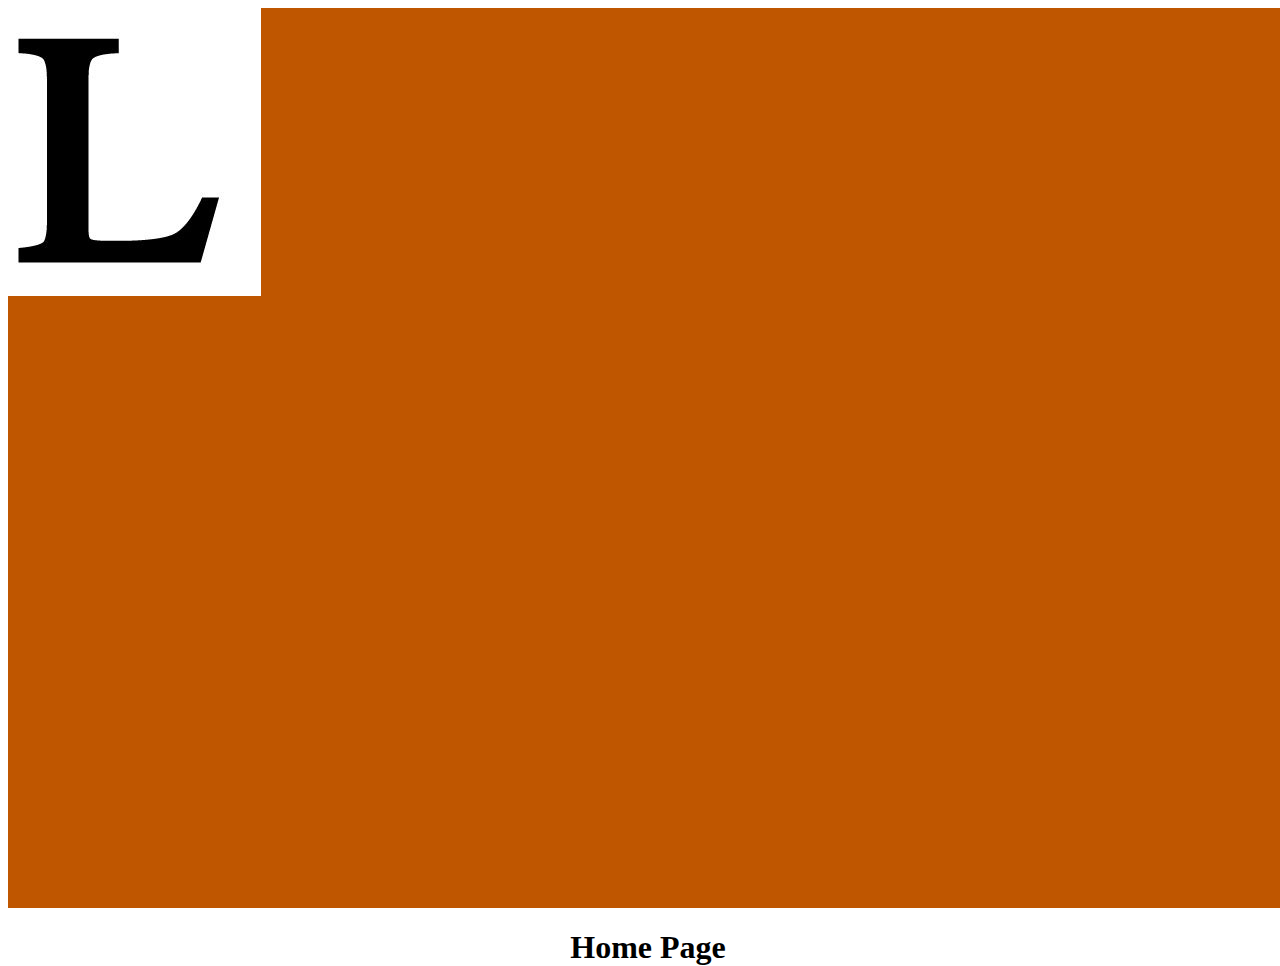
==== Bootstrap/index.html @ 0f0a0819 "begin van mijn Bootstrap" ====
<!doctype html>
<html lang="en" xmlns="http://www.w3.org/1999/html">
<head>
    <meta charset="UTF-8">
    <meta name="viewport"
          content="width=device-width, user-scalable=no, initial-scale=1.0, maximum-scale=1.0, minimum-scale=1.0">
    <meta http-equiv="X-UA-Compatible" content="ie=edge">
    <link href="https://cdn.jsdelivr.net/npm/bootstrap@5.2.3/dist/css/bootstrap.min.css" rel="stylesheet" integrity="sha384-rbsA2VBKQhggwzxH7pPCaAqO46MgnOM80zW1RWuH61DGLwZJEdK2Kadq2F9CUG65" crossorigin="anonymous">
    <title>Lander's Hobbie</title>

</head>
<body>
    <div class="row" style="height: 100vh; width:100vw;">
        <div class="col-md-1 "style="height: 100vh">
            <nav class="p-md-1 " style="background-color: #bf5600; height: 100vh">
                <a href= "index.html"> <img src="../Pictures/L.jpg" class="w-100" alt="Logo"></a>

            </nav>
        </div>
        <div class="col-md-11">
            <h1 class="p-md-3   " style="text-align: center">
                Home Page
            </h1>
        </div>
    </div>
</body>
</html>
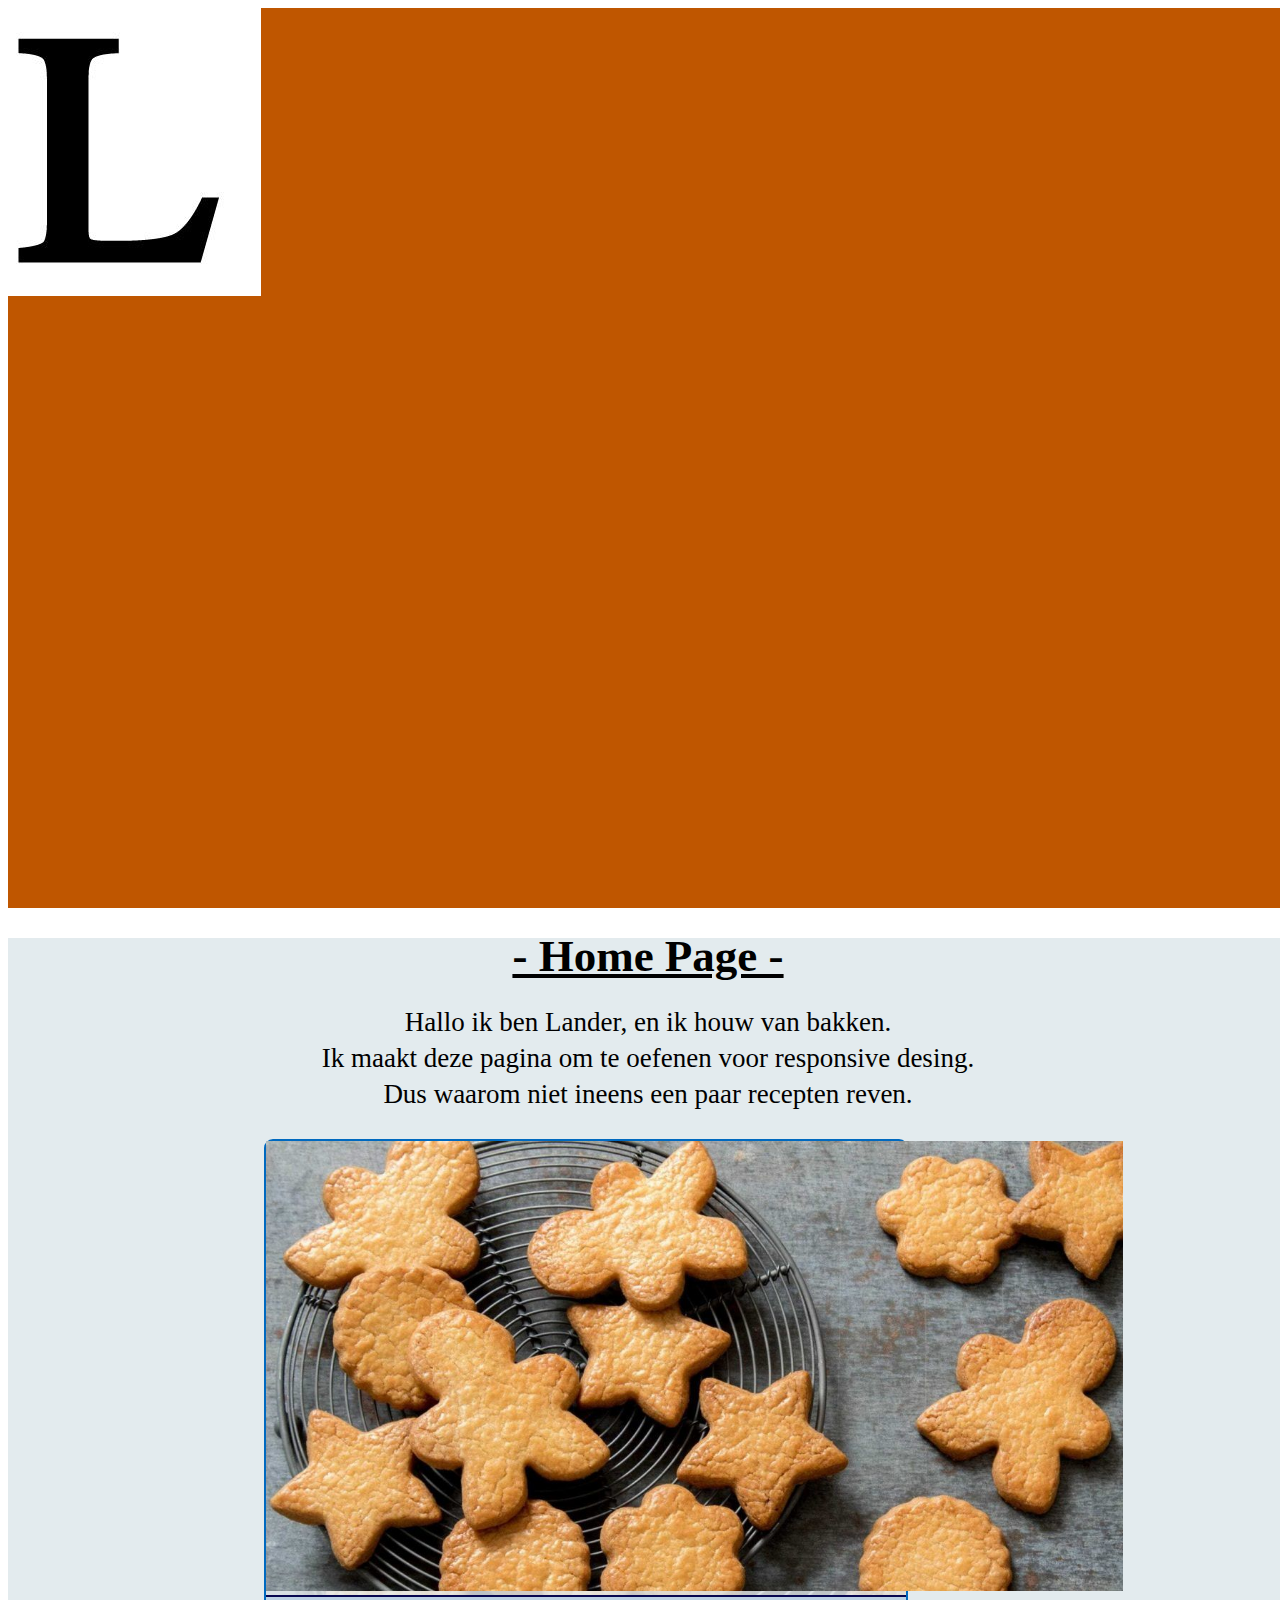
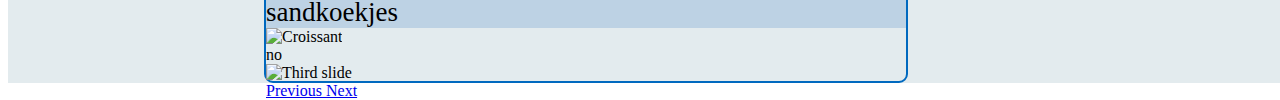
==== commit a1fba401: "coresurel adding en verdere design fijning" ====
--- a/Bootstrap/index.html
+++ b/Bootstrap/index.html
@@ -5,23 +5,71 @@
     <meta name="viewport"
           content="width=device-width, user-scalable=no, initial-scale=1.0, maximum-scale=1.0, minimum-scale=1.0">
     <meta http-equiv="X-UA-Compatible" content="ie=edge">
-    <link href="https://cdn.jsdelivr.net/npm/bootstrap@5.2.3/dist/css/bootstrap.min.css" rel="stylesheet" integrity="sha384-rbsA2VBKQhggwzxH7pPCaAqO46MgnOM80zW1RWuH61DGLwZJEdK2Kadq2F9CUG65" crossorigin="anonymous">
+    <link rel="stylesheet" href="https://cdn.jsdelivr.net/npm/bootstrap@5.2.3/dist/css/bootstrap.min.css" rel="stylesheet" integrity="sha384-rbsA2VBKQhggwzxH7pPCaAqO46MgnOM80zW1RWuH61DGLwZJEdK2Kadq2F9CUG65" crossorigin="anonymous">
+    <link rel="stylesheet" href="../Styles/BootstrapStyle.css" />
+
     <title>Lander's Hobbie</title>
 
 </head>
 <body>
-    <div class="row" style="height: 100vh; width:100vw;">
-        <div class="col-md-1 "style="height: 100vh">
+    <div class="row topRow">
+        <div class="col-md-1 ">
             <nav class="p-md-1 " style="background-color: #bf5600; height: 100vh">
                 <a href= "index.html"> <img src="../Pictures/L.jpg" class="w-100" alt="Logo"></a>
 
             </nav>
         </div>
-        <div class="col-md-11">
-            <h1 class="p-md-3   " style="text-align: center">
-                Home Page
+        <div class="col-md-11 mainBackGround">
+            <h1 class="p-md-3 mainTextStyle" style=" ">
+                - Home Page -
             </h1>
+
+            <p class="mainTextStyle">
+                Hallo ik ben Lander, en ik houw van bakken. </br>
+                Ik maakt deze pagina om te oefenen voor responsive desing.</br>
+                Dus waarom niet ineens een paar recepten reven.
+            </p>
+
+            <div id="carouselExampleControls" class="carousel carouselVisuals slide" data-ride="carousel">
+                <div class="carousel-inner">
+                    <div class="carousel-item active">
+                        <div class="card" style="width: 100%; height: 100%;background-image: url('../Pictures/sandKoekje.jpg')">
+                            <div style="background-color: #e3ebeed3">
+                                <div class="card-image-top">
+                                    <img src="../Pictures/sandKoekje.jpg" class="carouselImage rounded mx-auto d-block" alt="sandkoekjes">
+                                </div>
+                                <div class="card-body carouselText">
+                                    sandkoekjes
+                                </div>
+                            </div>
+                        </div>
+                    </div>
+                    <div class="carousel-item">
+                        <div class="card-image-top ">
+                            <img src="../Pictures/croissant.jpgjpg" class="carouselImage rounded mx-auto" alt="Croissant">
+                        </div>
+                        <div class="card-body">
+                            no
+                        </div>
+                    </div>
+                    <div class="carousel-item">
+                        <img class="d-block w-100" src="..." alt="Third slide">
+                    </div>
+                </div>
+                <a class="carousel-control-prev" href="#carouselExampleControls" role="button" data-slide="prev">
+                    <span class="carousel-control-prev-icon" aria-hidden="true"></span>
+                    <span class="sr-only">Previous</span>
+                </a>
+                <a class="carousel-control-next" href="#carouselExampleControls" role="button" data-slide="next">
+                    <span class="carousel-control-next-icon" aria-hidden="true"></span>
+                    <span class="sr-only">Next</span>
+                </a>
+            </div>
         </div>
     </div>
+
+    <!-- JavaScript Bundle with Popper -->
+    <script src="https://cdn.jsdelivr.net/npm/bootstrap@5.2.3/dist/js/bootstrap.bundle.min.js" integrity="sha384-kenU1KFdBIe4zVF0s0G1M5b4hcpxyD9F7jL+jjXkk+Q2h455rYXK/7HAuoJl+0I4" crossorigin="anonymous"></script>
+
 </body>
 </html>--- a/Styles/BootstrapStyle.css
+++ b/Styles/BootstrapStyle.css
@@ -0,0 +1,68 @@
+html{
+
+}
+
+h1{
+    text-decoration-line:underline;
+    font-size: 5vh;
+    line-height: 4vh;
+}
+p{
+    font-size: 3vh;
+    line-height: 4vh;
+}
+
+.topRow{
+    min-height: 100vh;
+    width:100vw;
+}
+
+.BackGroundColorOrange{
+    background: #bf5600;
+}
+.BackGroundColorBlue{
+    background: #0069bf;
+}
+
+.mainBackGround{
+    background: #e3ebee;
+}
+
+.BackGroundColorGreen{
+
+}
+.BackGroundColorRed{
+
+}
+
+.carouselVisuals{
+    width: 50vw;
+    max-height: 60vh;
+    margin-left: 20vw;
+
+    border-style: solid;
+    border-color: #0069bf;
+    border-width: 0.3vh;
+    border-radius: 1vh;
+}
+.carouselImage{
+    max-height: 50vh;
+
+}
+
+.carouselText{
+
+    font-size: 3vh;
+
+    background: #bdd2e4;
+
+    border-style: solid;
+    border-color: #070750;
+    border-width: 0.3vh 0vh 0vh 0vh;
+}
+
+.mainTextStyle{
+    text-align: center;
+
+}
+
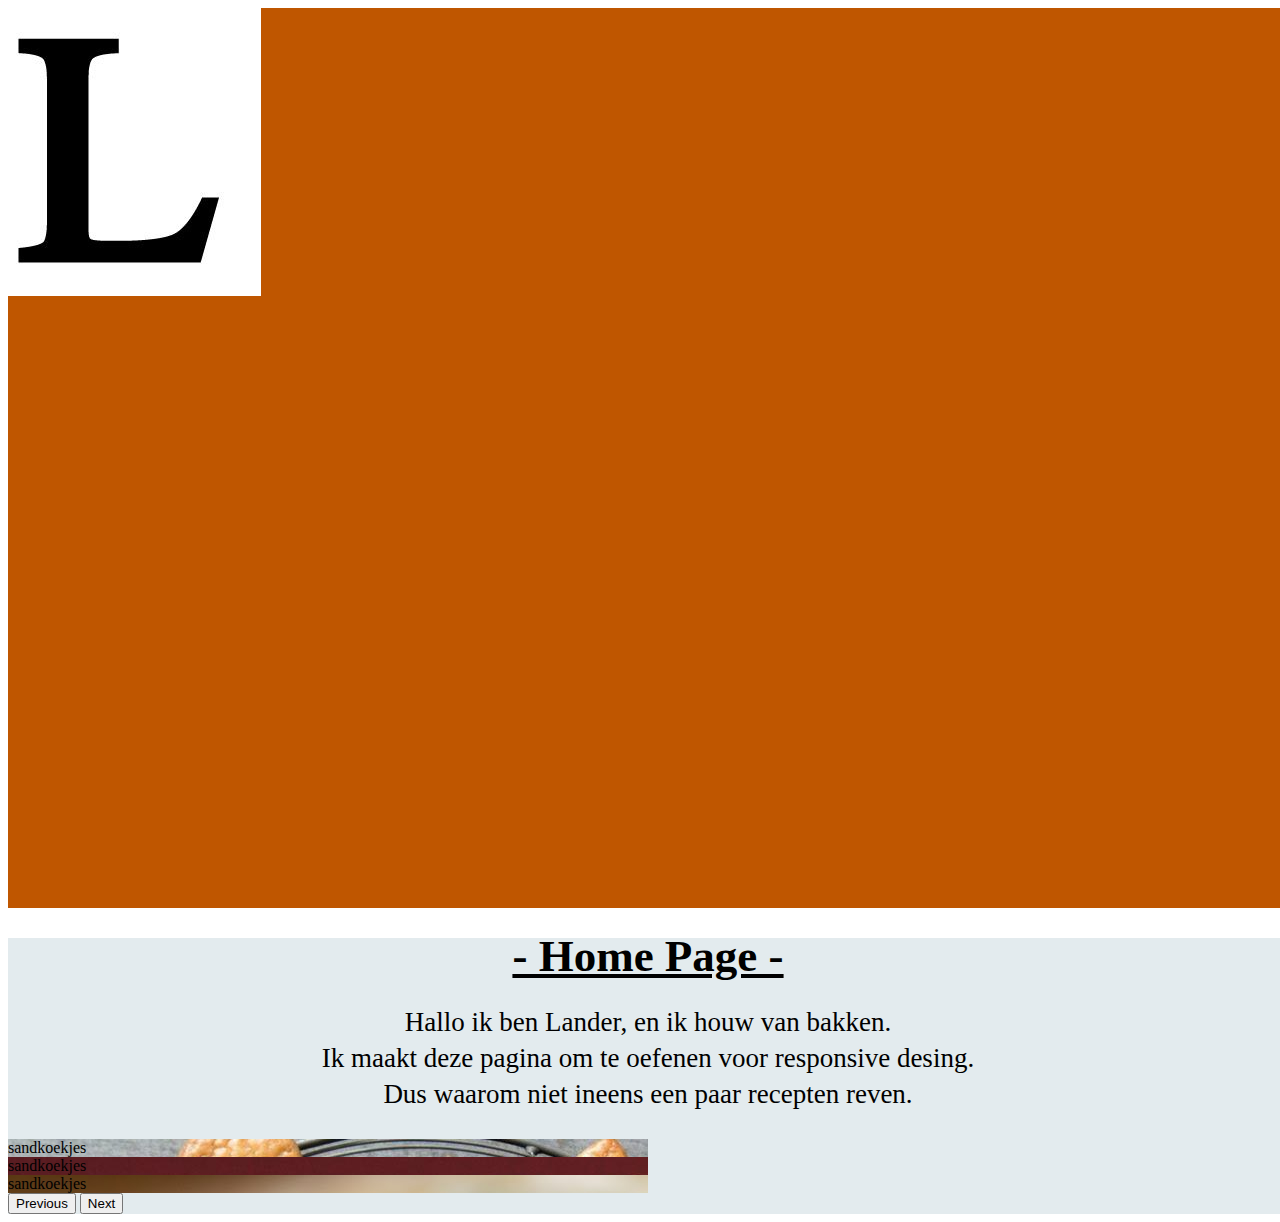
==== commit 9cd37b23: "Bootstrap deed alleen maar klote" ====
--- a/Bootstrap/index.html
+++ b/Bootstrap/index.html
@@ -1,75 +1,72 @@
 <!doctype html>
-<html lang="en" xmlns="http://www.w3.org/1999/html">
-<head>
-    <meta charset="UTF-8">
-    <meta name="viewport"
-          content="width=device-width, user-scalable=no, initial-scale=1.0, maximum-scale=1.0, minimum-scale=1.0">
-    <meta http-equiv="X-UA-Compatible" content="ie=edge">
-    <link rel="stylesheet" href="https://cdn.jsdelivr.net/npm/bootstrap@5.2.3/dist/css/bootstrap.min.css" rel="stylesheet" integrity="sha384-rbsA2VBKQhggwzxH7pPCaAqO46MgnOM80zW1RWuH61DGLwZJEdK2Kadq2F9CUG65" crossorigin="anonymous">
-    <link rel="stylesheet" href="../Styles/BootstrapStyle.css" />
+<html lang="en">
+    <head>
+        <meta charset="UTF-8">
+        <meta name="viewport"
+              content="width=device-width, user-scalable=no, initial-scale=1.0, maximum-scale=1.0, minimum-scale=1.0">
 
-    <title>Lander's Hobbie</title>
+        <link href="https://cdn.jsdelivr.net/npm/bootstrap@5.0.2/dist/css/bootstrap.min.css" rel="stylesheet" integrity="sha384-EVSTQN3/azprG1Anm3QDgpJLIm9Nao0Yz1ztcQTwFspd3yD65VohhpuuCOmLASjC" crossorigin="anonymous">
+        <link rel="stylesheet" href="../Styles/BootstrapStyle.css" />
 
-</head>
-<body>
-    <div class="row topRow">
-        <div class="col-md-1 ">
-            <nav class="p-md-1 " style="background-color: #bf5600; height: 100vh">
-                <a href= "index.html"> <img src="../Pictures/L.jpg" class="w-100" alt="Logo"></a>
+        <title>Lander's Hobbie</title>
+    </head>
+    <body>
+        <div class="row topRow">
+            <div class="col-md-1 ">
+                <nav class="p-md-1 " style="background-color: #bf5600; height: 100vh">
+                    <a href= "index.html"> <img src="../Pictures/L.jpg" class="w-100" alt="Logo"></a>
 
-            </nav>
-        </div>
-        <div class="col-md-11 mainBackGround">
-            <h1 class="p-md-3 mainTextStyle" style=" ">
-                - Home Page -
-            </h1>
+                </nav>
+            </div>
+            <div class="col-md-11 mainBackGround">
+                <h1 class="p-md-3 mainTextStyle">
+                    - Home Page -
+                </h1>
 
-            <p class="mainTextStyle">
-                Hallo ik ben Lander, en ik houw van bakken. </br>
-                Ik maakt deze pagina om te oefenen voor responsive desing.</br>
-                Dus waarom niet ineens een paar recepten reven.
-            </p>
+                <p class="mainTextStyle">
+                    Hallo ik ben Lander, en ik houw van bakken. </br>
+                    Ik maakt deze pagina om te oefenen voor responsive desing.</br>
+                    Dus waarom niet ineens een paar recepten reven.
+                </p>
 
-            <div id="carouselExampleControls" class="carousel carouselVisuals slide" data-ride="carousel">
-                <div class="carousel-inner">
-                    <div class="carousel-item active">
-                        <div class="card" style="width: 100%; height: 100%;background-image: url('../Pictures/sandKoekje.jpg')">
-                            <div style="background-color: #e3ebeed3">
-                                <div class="card-image-top">
-                                    <img src="../Pictures/sandKoekje.jpg" class="carouselImage rounded mx-auto d-block" alt="sandkoekjes">
+                <div id="carousel" class="carousel slide" data-bs-ride="carousel">
+                    <div class="carousel-inner" style="width: 50%; height: 50%;">
+                        <div class="carousel-item active" style="background-color: aqua;">
+                            <div class="card" style="width: 100%; height: 100%;background-image: url('../Pictures/sandKoekje.jpg')">
+                                <div class="card-body">
+                                    sandkoekjes
                                 </div>
-                                <div class="card-body carouselText">
+                            </div>
+                        </div>
+                        <div class="carousel-item" style="background-color:bisque;">
+                            <div class="card" style="width: 100%; height: 100%;background-image: url('../Pictures/ciabatta.jpg')">
+                                <div class="card-body">
+                                    sandkoekjes
+                                </div>
+                            </div>
+                        </div>
+                        <div class="carousel-item" style="background-color:blueviolet;">
+                            <div class="card" style="width: 100%; height: 100%;background-image: url('../Pictures/apple pie.jpg')">
+                                <div class="card-body">
                                     sandkoekjes
                                 </div>
                             </div>
                         </div>
                     </div>
-                    <div class="carousel-item">
-                        <div class="card-image-top ">
-                            <img src="../Pictures/croissant.jpgjpg" class="carouselImage rounded mx-auto" alt="Croissant">
-                        </div>
-                        <div class="card-body">
-                            no
-                        </div>
-                    </div>
-                    <div class="carousel-item">
-                        <img class="d-block w-100" src="..." alt="Third slide">
-                    </div>
+                    <button class="carousel-control-prev" type="button" data-bs-target="#carouselExampleControls" data-bs-slide="prev">
+                        <span class="carousel-control-prev-icon" aria-hidden="true"></span>
+                        <span class="visually-hidden">Previous</span>
+                    </button>
+                    <button class="carousel-control-next" type="button" data-bs-target="#carouselExampleControls" data-bs-slide="next">
+                        <span class="carousel-control-next-icon" aria-hidden="true"></span>
+                        <span class="visually-hidden">Next</span>
+                    </button>
                 </div>
-                <a class="carousel-control-prev" href="#carouselExampleControls" role="button" data-slide="prev">
-                    <span class="carousel-control-prev-icon" aria-hidden="true"></span>
-                    <span class="sr-only">Previous</span>
-                </a>
-                <a class="carousel-control-next" href="#carouselExampleControls" role="button" data-slide="next">
-                    <span class="carousel-control-next-icon" aria-hidden="true"></span>
-                    <span class="sr-only">Next</span>
-                </a>
             </div>
         </div>
-    </div>
 
-    <!-- JavaScript Bundle with Popper -->
-    <script src="https://cdn.jsdelivr.net/npm/bootstrap@5.2.3/dist/js/bootstrap.bundle.min.js" integrity="sha384-kenU1KFdBIe4zVF0s0G1M5b4hcpxyD9F7jL+jjXkk+Q2h455rYXK/7HAuoJl+0I4" crossorigin="anonymous"></script>
+        <!-- JavaScript Bundle with Popper -->
+        <script src="https://cdn.jsdelivr.net/npm/bootstrap@5.0.2/dist/js/bootstrap.bundle.min.js" integrity="sha384-MrcW6ZMFYlzcLA8Nl+NtUVF0sA7MsXsP1UyJoMp4YLEuNSfAP+JcXn/tWtIaxVXM" crossorigin="anonymous"></script>
 
-</body>
+    </body>
 </html>--- a/Styles/BootstrapStyle.css
+++ b/Styles/BootstrapStyle.css
@@ -45,10 +45,6 @@
     border-width: 0.3vh;
     border-radius: 1vh;
 }
-.carouselImage{
-    max-height: 50vh;
-
-}
 
 .carouselText{
 
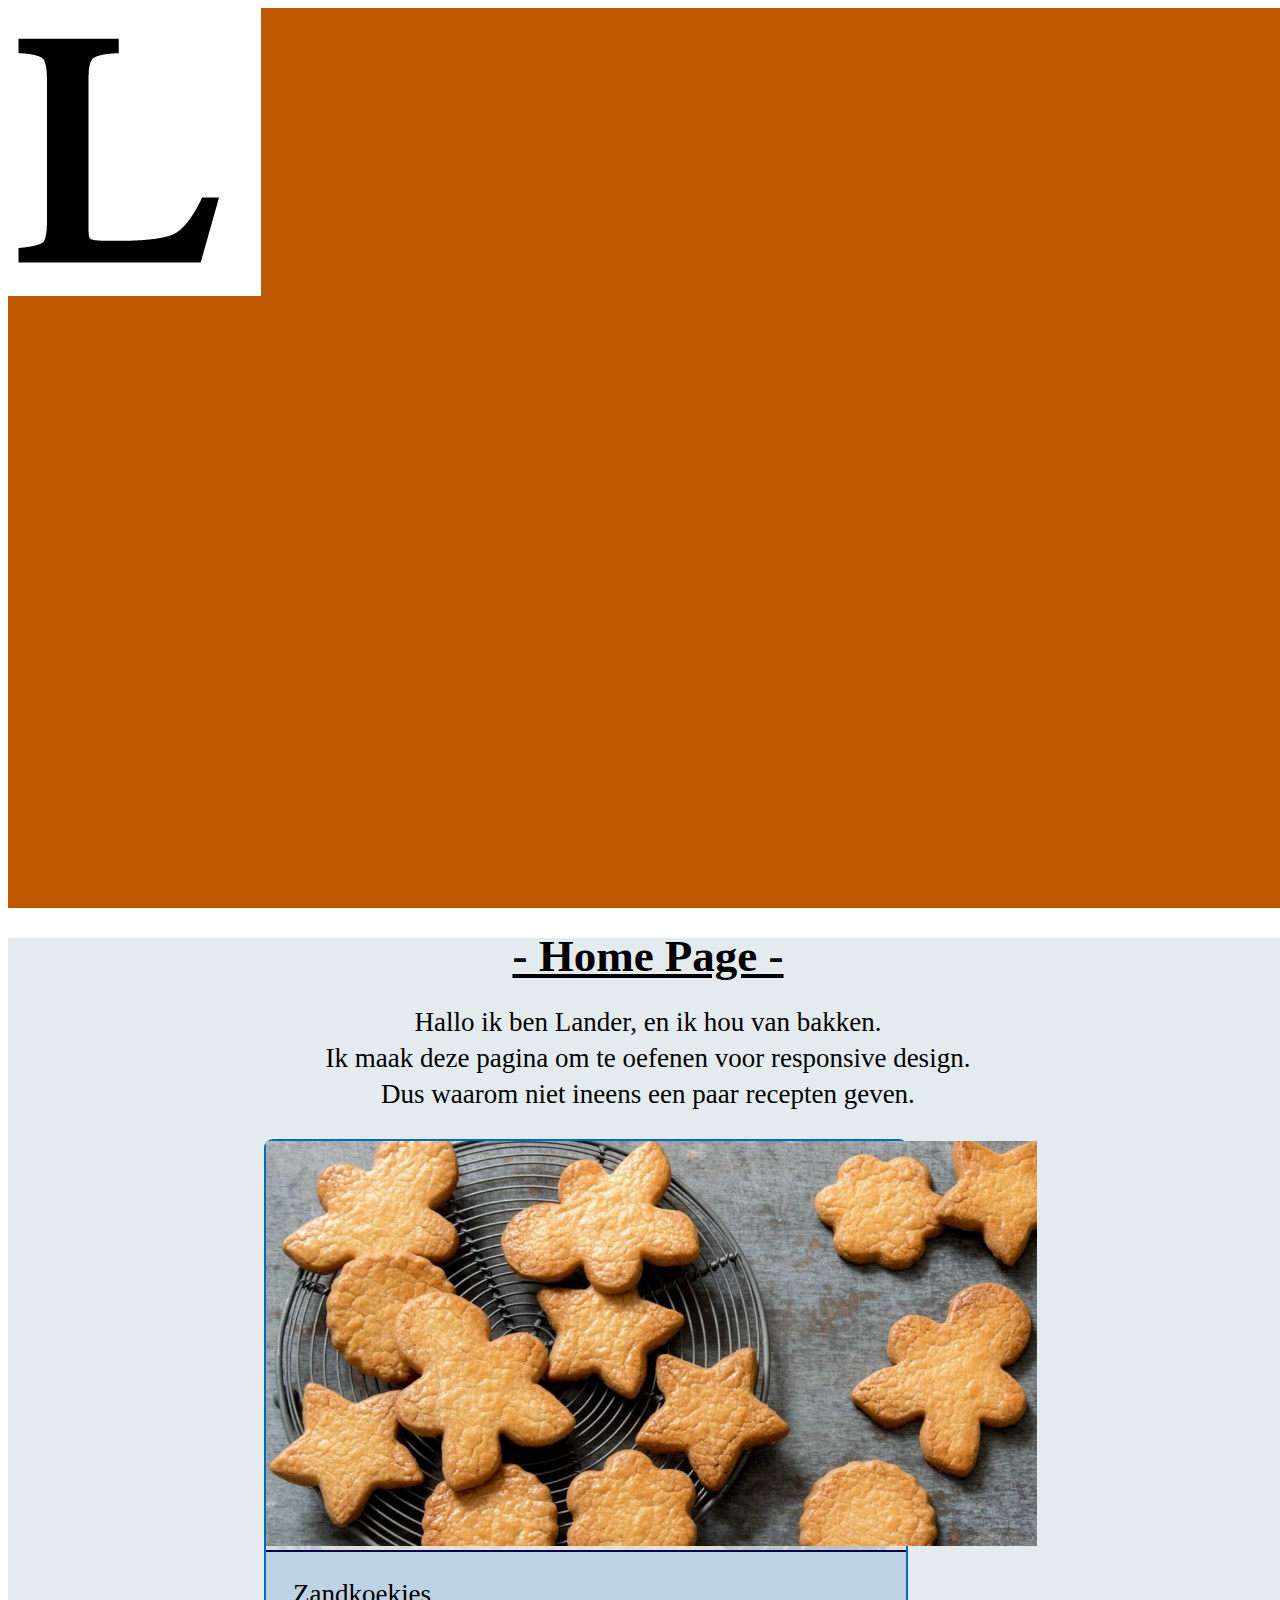
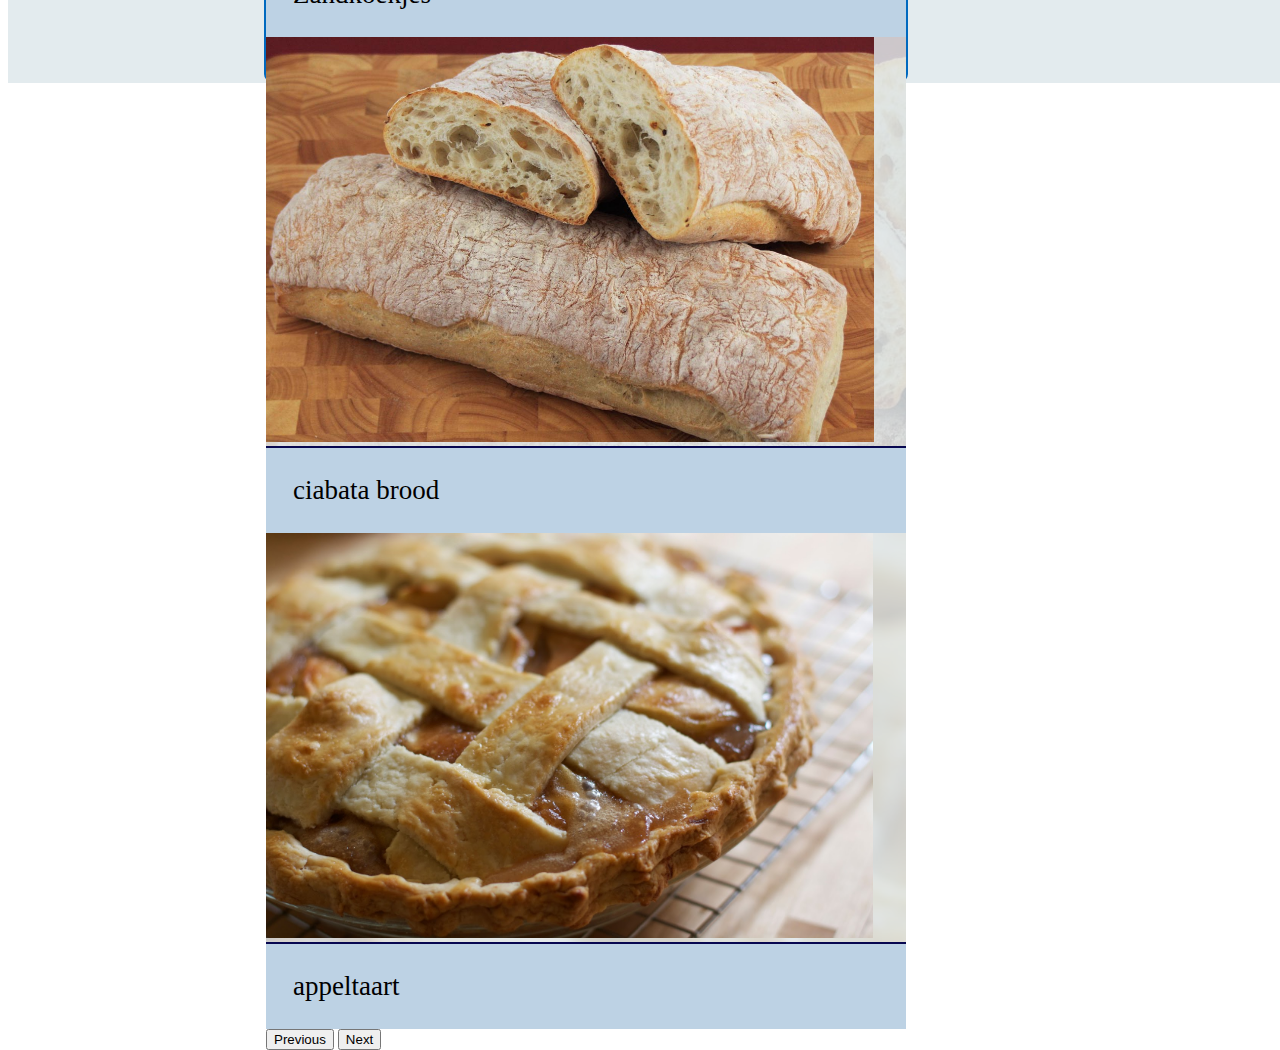
==== commit e7d5a9d4: "carousel werkt eindelijk" ====
--- a/Bootstrap/index.html
+++ b/Bootstrap/index.html
@@ -24,40 +24,49 @@
                 </h1>
 
                 <p class="mainTextStyle">
-                    Hallo ik ben Lander, en ik houw van bakken. </br>
-                    Ik maakt deze pagina om te oefenen voor responsive desing.</br>
-                    Dus waarom niet ineens een paar recepten reven.
+                    Hallo ik ben Lander, en ik hou van bakken. </br>
+                    Ik maak deze pagina om te oefenen voor responsive design.</br>
+                    Dus waarom niet ineens een paar recepten geven.
                 </p>
 
-                <div id="carousel" class="carousel slide" data-bs-ride="carousel">
-                    <div class="carousel-inner" style="width: 50%; height: 50%;">
-                        <div class="carousel-item active" style="background-color: aqua;">
+                <div id="Thecarousel" class="carousel slide carousel-fade carouselVisuals" data-bs-ride="carousel">
+                    <div class="carousel-inner" style="width: 100%; height: 100%;">
+                        <div class="carousel-item active">
                             <div class="card" style="width: 100%; height: 100%;background-image: url('../Pictures/sandKoekje.jpg')">
-                                <div class="card-body">
-                                    sandkoekjes
+                                <div style="background-color: #e3ebeed3">
+                                    <img src="../Pictures/sandKoekje.jpg" class="carouselImage rounded mx-auto d-block" alt="Zandkoekje">
+                                </div>
+                                <div class="card-body carouselText">
+                                    Zandkoekjes
                                 </div>
                             </div>
                         </div>
                         <div class="carousel-item" style="background-color:bisque;">
                             <div class="card" style="width: 100%; height: 100%;background-image: url('../Pictures/ciabatta.jpg')">
-                                <div class="card-body">
-                                    sandkoekjes
+                                <div style="background-color: #e3ebeed3">
+                                    <img src="../Pictures/ciabatta.jpg" class="carouselImage rounded mx-auto d-block" alt="ciabatta">
+                                </div>
+                                <div class="card-body carouselText">
+                                    ciabata brood
                                 </div>
                             </div>
                         </div>
                         <div class="carousel-item" style="background-color:blueviolet;">
                             <div class="card" style="width: 100%; height: 100%;background-image: url('../Pictures/apple pie.jpg')">
-                                <div class="card-body">
-                                    sandkoekjes
+                                <div style="background-color: #e3ebeed3">
+                                    <img src="../Pictures/apple%20pie.jpg" class="carouselImage rounded mx-auto d-block" alt="appeltaart">
+                                </div>
+                                <div class="card-body carouselText">
+                                    appeltaart
                                 </div>
                             </div>
                         </div>
                     </div>
-                    <button class="carousel-control-prev" type="button" data-bs-target="#carouselExampleControls" data-bs-slide="prev">
+                    <button class="carousel-control-prev" type="button" data-bs-target="#Thecarousel" data-bs-slide="prev">
                         <span class="carousel-control-prev-icon" aria-hidden="true"></span>
                         <span class="visually-hidden">Previous</span>
                     </button>
-                    <button class="carousel-control-next" type="button" data-bs-target="#carouselExampleControls" data-bs-slide="next">
+                    <button class="carousel-control-next" type="button" data-bs-target="#Thecarousel" data-bs-slide="next">
                         <span class="carousel-control-next-icon" aria-hidden="true"></span>
                         <span class="visually-hidden">Next</span>
                     </button>
--- a/Styles/BootstrapStyle.css
+++ b/Styles/BootstrapStyle.css
@@ -44,17 +44,24 @@
     border-color: #0069bf;
     border-width: 0.3vh;
     border-radius: 1vh;
+    background: #bdd2e4;
+}
+
+.carouselImage{
+    max-height: 45vh;
+
 }
 
 .carouselText{
 
     font-size: 3vh;
-
+    padding: 3vh;
     background: #bdd2e4;
 
     border-style: solid;
     border-color: #070750;
     border-width: 0.3vh 0vh 0vh 0vh;
+
 }
 
 .mainTextStyle{
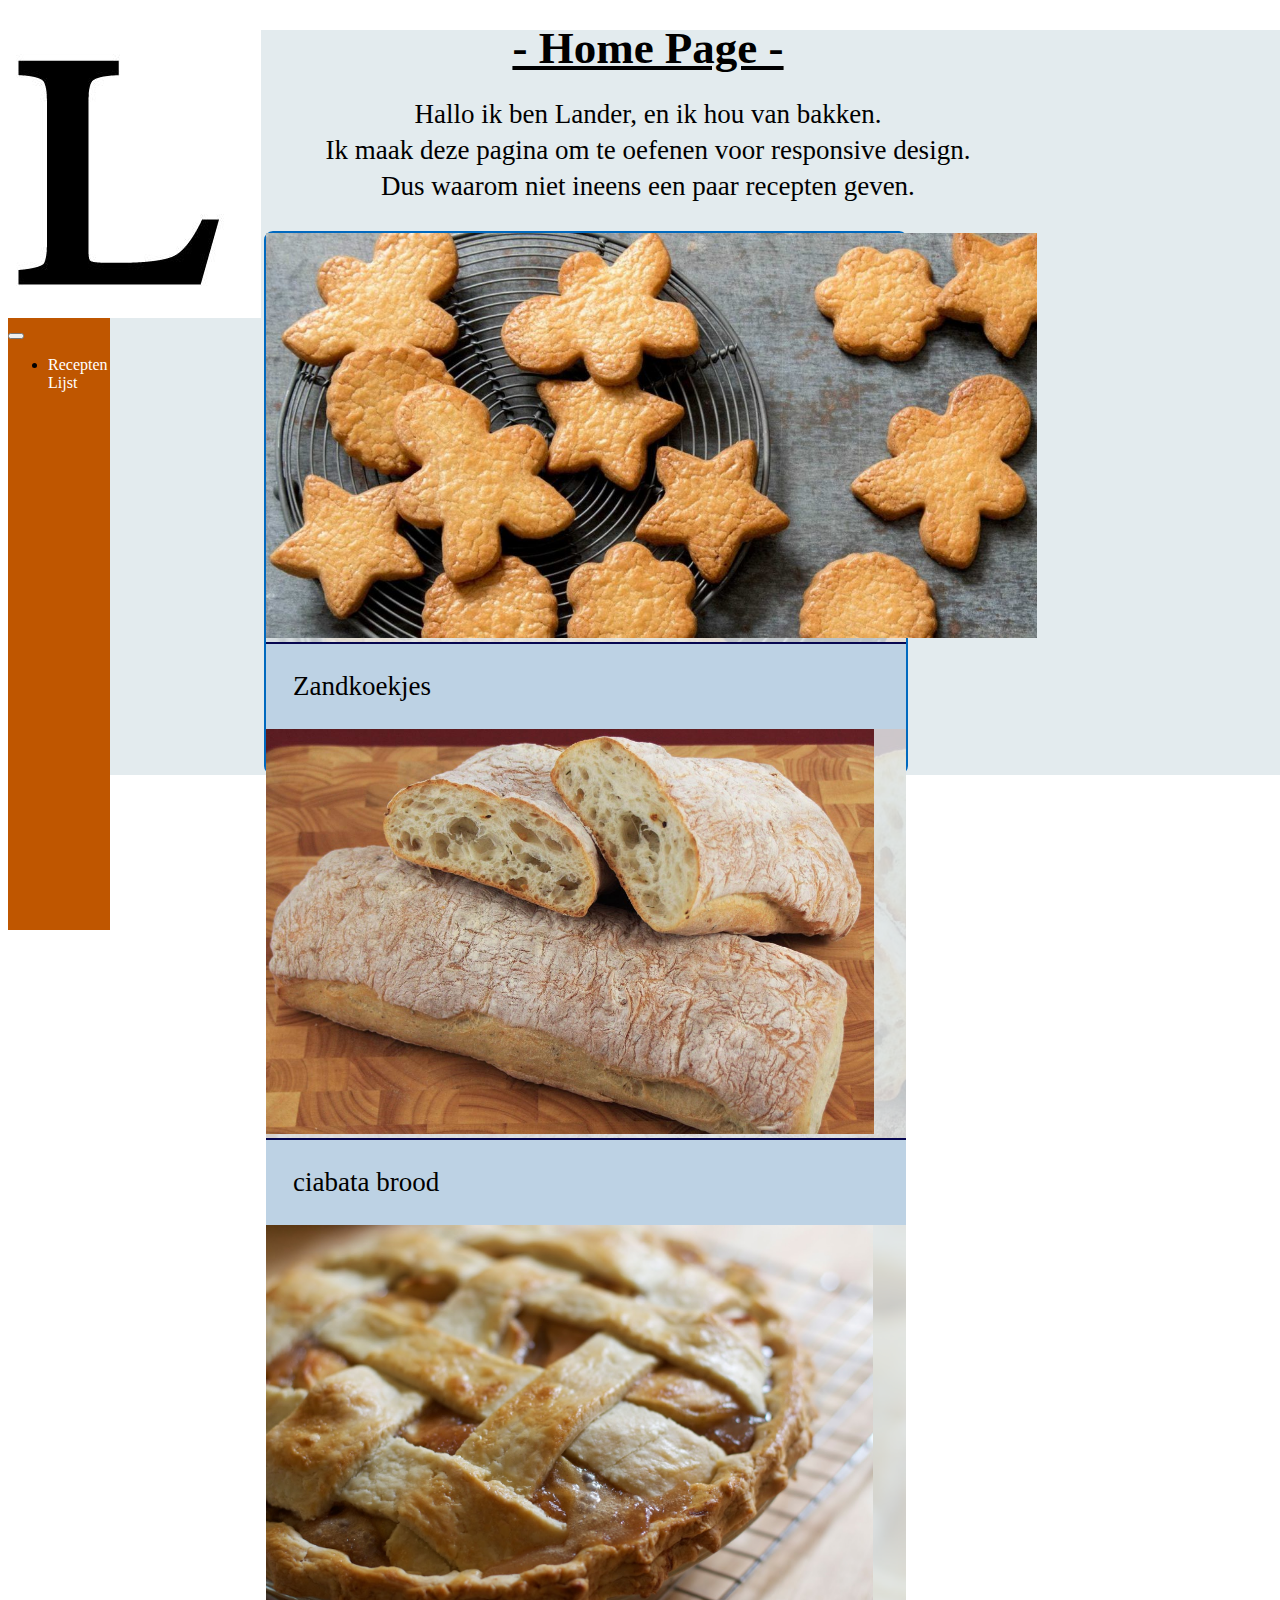
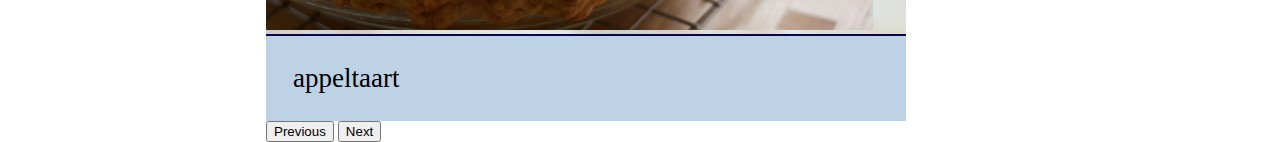
==== commit 7b7831e5: "2 paginas aff" ====
--- a/Bootstrap/index.html
+++ b/Bootstrap/index.html
@@ -13,9 +13,19 @@
     <body>
         <div class="row topRow">
             <div class="col-md-1 ">
-                <nav class="p-md-1 " style="background-color: #bf5600; height: 100vh">
-                    <a href= "index.html"> <img src="../Pictures/L.jpg" class="w-100" alt="Logo"></a>
+                <nav>
+                    <div class="p-md-1 p-3 logo" >
+                        <a  href= "index.html"> <img src="../Pictures/L.jpg" class="w-100" alt="Logo"></a>
+                    </div>
 
+                    <button class="navbar-toggler" type="button" data-bs-toggle="collapse" data-bs-target="#navbarSupportedContent" aria-controls="navbarSupportedContent" aria-expanded="false" aria-label="Toggle navigation">
+                        <span class="navbar-toggler-icon"></span>
+                    </button>
+                    <ul>
+                        <li class="nav-item">
+                            <a href=List.html>Recepten Lijst</a>
+                        </li>
+                    </ul>
                 </nav>
             </div>
             <div class="col-md-11 mainBackGround">
--- a/Styles/BootstrapStyle.css
+++ b/Styles/BootstrapStyle.css
@@ -11,7 +11,10 @@
     font-size: 3vh;
     line-height: 4vh;
 }
+nav{
+    background-color: #bf5600;
 
+}
 .topRow{
     min-height: 100vh;
     width:100vw;
@@ -68,4 +71,64 @@
     text-align: center;
 
 }
+a {
+    color: #ffffff;
+    text-decoration-line:none;
+}
 
+
+
+@media screen and (min-width: 500px) {
+    nav{
+        height: 100vh;
+        width: 8vw;
+        position: fixed;
+    }
+    .navHidden{
+        display: block;
+    }
+    .navColapsButton{
+        display: none;
+    }
+    .listItem{
+        width: 20vw;
+        max-height: 45vh;
+    }
+    .listImg{
+        max-width: 20vw;
+    }
+    .listHolder{
+        height:55vh;
+        float: left;
+    }
+
+}
+@media screen and (max-width: 500px){
+    nav > a > img{
+        max-width: 20vw;
+    }
+    .topRow{
+
+    }
+
+    .navHidden{
+        display: none;
+    }
+
+    .navColapsButton{
+        display: block;
+    }
+
+    .logo{
+        margin-right: 60vw;
+    }
+
+    .listItem{
+        width: 60vw;
+        float: left;
+    }
+
+    .listImg{
+        max-width: 60vw;
+    }
+}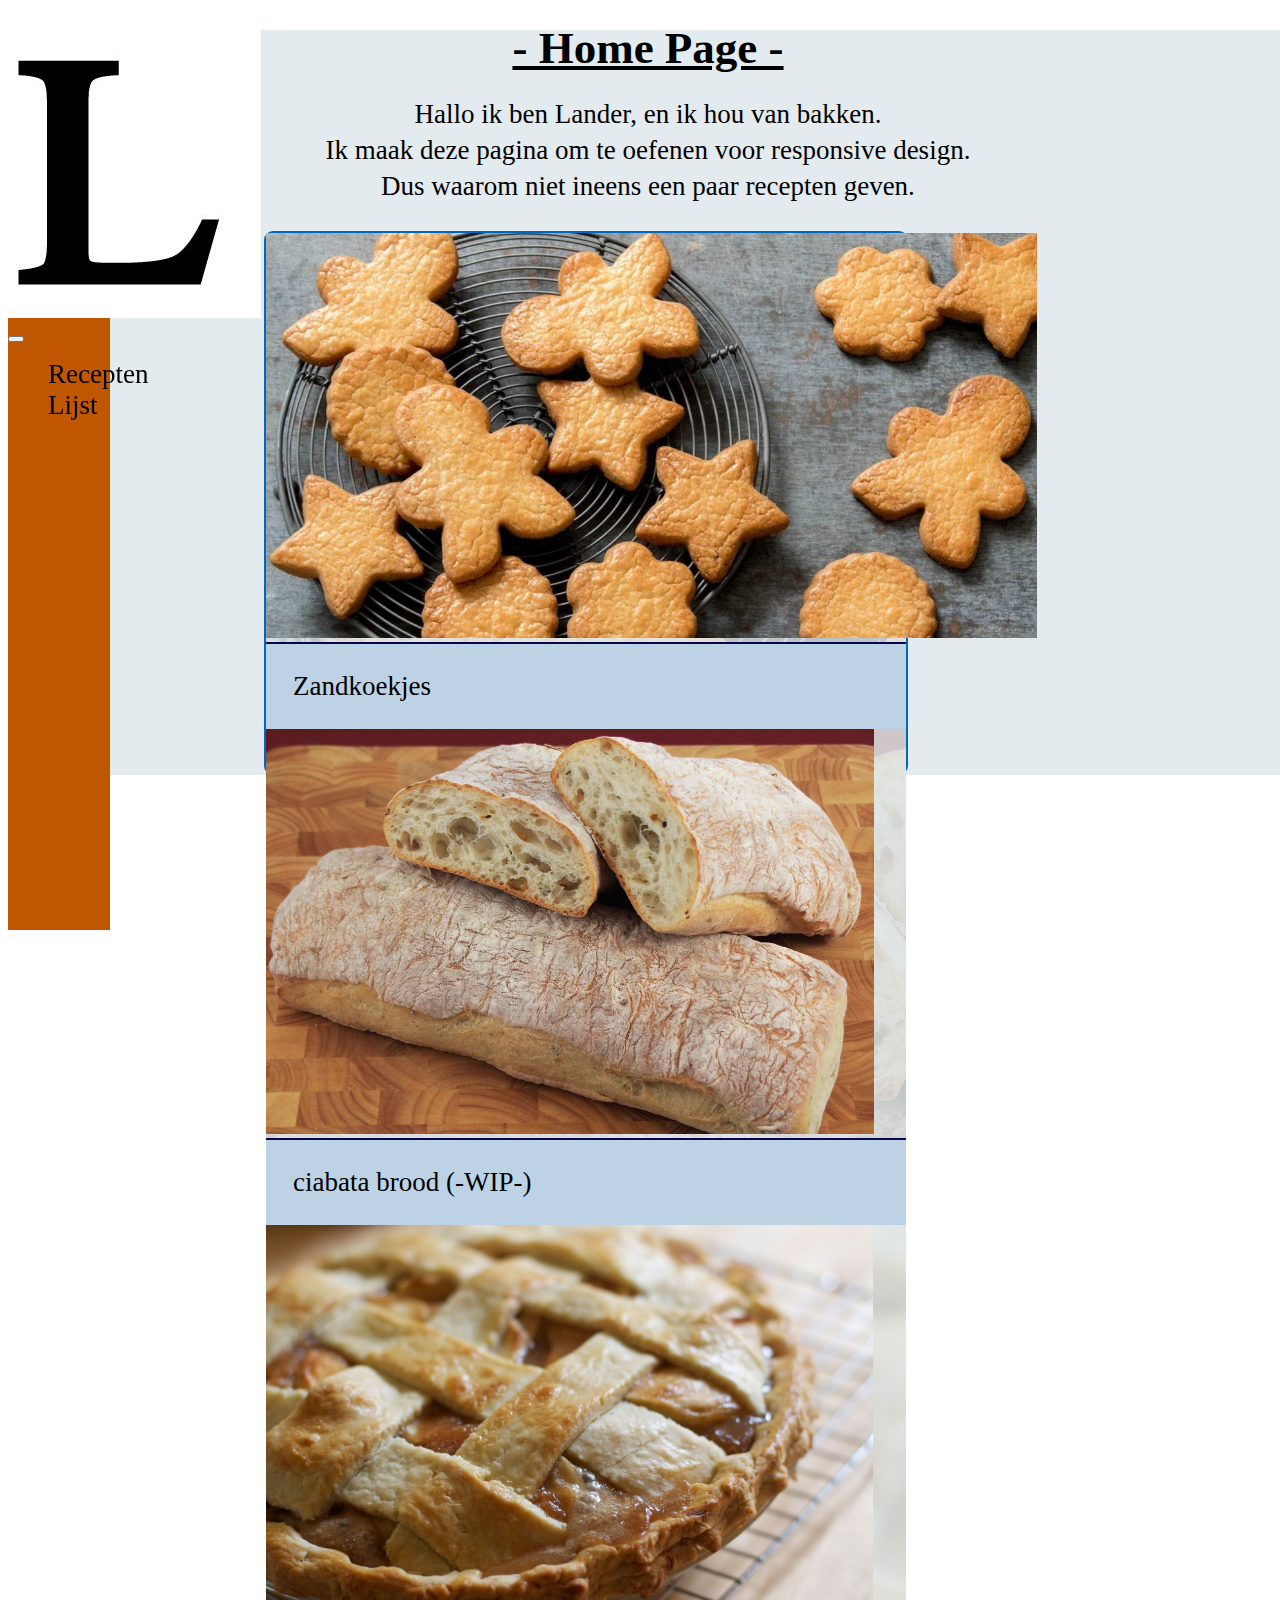
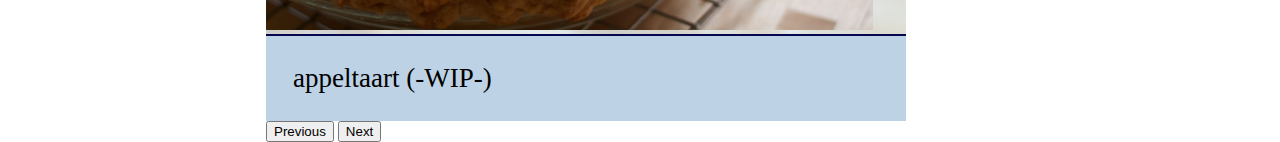
==== commit 0e610dd5: "Done voor nu" ====
--- a/Bootstrap/index.html
+++ b/Bootstrap/index.html
@@ -47,7 +47,7 @@
                                     <img src="../Pictures/sandKoekje.jpg" class="carouselImage rounded mx-auto d-block" alt="Zandkoekje">
                                 </div>
                                 <div class="card-body carouselText">
-                                    Zandkoekjes
+                                    <a href="ZansKoekje.html">Zandkoekjes</a>
                                 </div>
                             </div>
                         </div>
@@ -57,7 +57,7 @@
                                     <img src="../Pictures/ciabatta.jpg" class="carouselImage rounded mx-auto d-block" alt="ciabatta">
                                 </div>
                                 <div class="card-body carouselText">
-                                    ciabata brood
+                                    ciabata brood  (-WIP-)
                                 </div>
                             </div>
                         </div>
@@ -67,7 +67,7 @@
                                     <img src="../Pictures/apple%20pie.jpg" class="carouselImage rounded mx-auto d-block" alt="appeltaart">
                                 </div>
                                 <div class="card-body carouselText">
-                                    appeltaart
+                                    appeltaart  (-WIP-)
                                 </div>
                             </div>
                         </div>
--- a/Styles/BootstrapStyle.css
+++ b/Styles/BootstrapStyle.css
@@ -7,6 +7,12 @@
     font-size: 5vh;
     line-height: 4vh;
 }
+
+h2{
+    font-size: 4vh;
+    line-height: 4vh;
+}
+
 p{
     font-size: 3vh;
     line-height: 4vh;
@@ -15,6 +21,22 @@
     background-color: #bf5600;
 
 }
+a {
+    color: #000000;
+    text-decoration-line:none;
+    font-size: 3vh;
+}
+
+li{
+    margin: 0px;
+    list-style-type: none;
+}
+footer{
+    color: #683900bb;
+    font-size: 2.5vh;
+    margin-right: 50vw;
+}
+
 .topRow{
     min-height: 100vh;
     width:100vw;
@@ -71,10 +93,13 @@
     text-align: center;
 
 }
-a {
-    color: #ffffff;
-    text-decoration-line:none;
+
+.recipeText{
+    font-size: 2.5vh;
+    line-height: 4vh;
+
 }
+
 
 
 
@@ -100,6 +125,11 @@
     .listHolder{
         height:55vh;
         float: left;
+    }
+    .recipeImg{
+        float: right;
+        margin: 0px  4vw;
+        max-width: 30vw;
     }
 
 }
@@ -131,4 +161,14 @@
     .listImg{
         max-width: 60vw;
     }
+    .carouselVisuals{
+        width: 80vw;
+        max-height: 60vh;
+        margin-left: 10vw;
+    }
+    .recipeImg{
+        float: left;
+        margin: 4vh  4vw;
+        max-width: 80vw;
+    }
 }